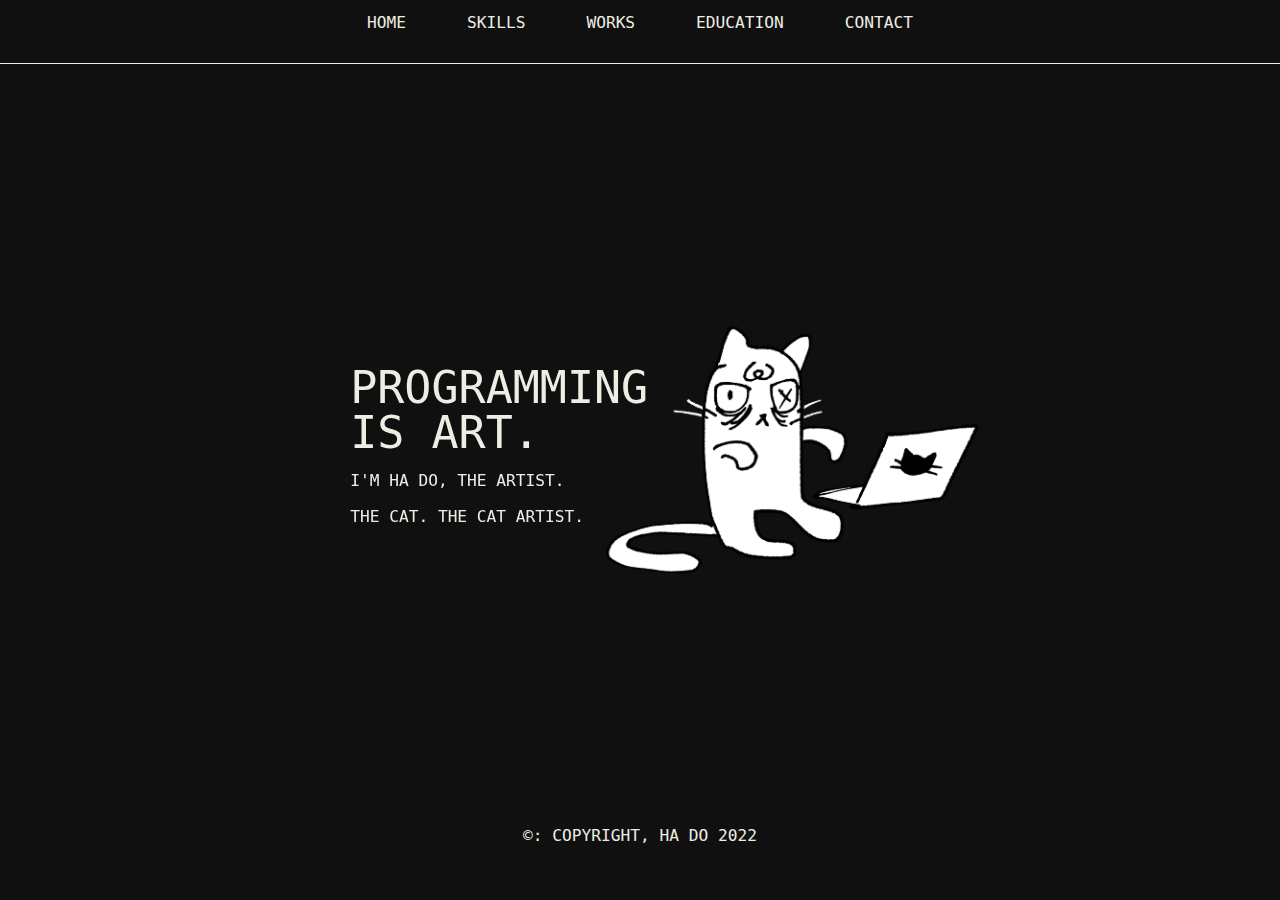
==== html/index.html @ 06511778 "new portfolio" ====
<!DOCTYPE html>
<html lang="en"> 
<head> 
	<meta charset="utf-8">
	<meta http-equiv="X-UA-Compatible" content="IE-edge">
	<meta name="viewport" content="width=device-width, initial-scale=1">
	<title>Ha Do</title> 
	<link href="../css/style.css" type="text/css" rel="stylesheet" />
	<link rel="stylesheet" href="https://unpkg.com/aos@next/dist/aos.css" />
	<script type="text/javascript" src="../js/script.js"></script>
</head> 
<body> 
	<div class="header">
		<nav>
			<a href="#home">Home</a>
			<a href="#skills">Skills</a>				
			<a href="#works">Works</a>
			<a href="#eduction">Education</a>
			<a href="#contact">Contact</a>
		</nav>
	</div>
	<div class="container">
		
		<section id="home">
			<div>
				<p>Programming<br/>is art.</p>
				<p>I'm Ha Do, the artist.</p>
				<p>The cat. The cat artist.</p>
				<br/><br/>
			</div>
			<div>
				<img src="img/catwhitewhis.png" style="width: 30vw;">
			</div>
			
		</section>
		<section id="skills">
			<div>
				<div data-aos="fade-down"
				data-aos-easing="linear"
				data-aos-duration="1500"><img src="img/down.png" />
			</div>
			<div data-aos="fade-down"
			data-aos-easing="linear"
			data-aos-duration="1500"><img src="img/computer.png" />
		</div>
		
		
	</div>
</section>
<section id="works">
	<h1>Works</h1>
</section>
<section id="eduction">
	<h1>Education</h1>
</section>
<section id="contact">
	<h1>Contact</h1>
</section>

</div>
<div class="footer">
	<p>&copy: Copyright, Ha Do 2022</p>
</div>
<script src="https://unpkg.com/aos@next/dist/aos.js"></script>
<script>
	AOS.init();
</script>
</body> 
</html>
---- css/style.css ----
html{
	width: 100%;
	height: 100%;
	font-family: monospace;
	font-size: 1.8vh;
	color: #EEEDE4;
	text-transform: uppercase;
}
body{ 
	height: 100vh; 
	width: 100vw;
	margin: 0;
    

}
.container{
	width: 100%;
	height: 100%;
	scroll-behavior: smooth;
	scroll-snap-type: y mandatory;
	overflow-y: scroll;
}
section{
	display: flex;
	justify-content: center;
	align-items: center;
	width: 100vw;
	height: 100vh;
	scroll-snap-align: center;
	background: #101010;
}

#home{

}

#home div p:nth-child(1){
	font-size: 5vh;
	line-height: 5vh;
	margin-bottom: 0;
}
#home div:nth-child(1){
	position: relative;
	right: -4vw;
}


#skills div:nth-child(1){

	width: 50vw;
}
#skillsimg{
	position: relative;
	transform: translateY(150px);
	opacity: 0;
	transition: 1s all ease;
}
#skillsimg.active{
	transform: translateY(0);
	opacity: 1;
}

#skills div img:nth-of-type(1){
	left: 20vw;
	top: 7%;
	width: 57vh;
}
#skills div img:nth-of-type(2){
	left: 10vw;
	top: 35%;
	width: 57vh;
}

.header{
	position: fixed;
	top: 0;
	left: 0;
	width: 100%;
	height: 7%;
	color: #EEEDE4;
	background: #101010;
	display: inline-block;
	justify-content: center;
	border-bottom: 1px solid #EEEDE4;
}

.footer{
	background: #101010;
	position: fixed;
	bottom: 1%;
	left: 0;
	width: 100%;
	height: 9%;
	color: #EEEDE4;
	text-align: center;
}

}
.footer p{
}

.header nav{
	text-align: center;
	margin-top: 1%;
}
.header nav a{
	color: #EEEDE4;
	text-decoration: none;
	padding: 0 2%;
}
.header nav a:hover{
	text-decoration: underline;
	cursor: crosshair;
}
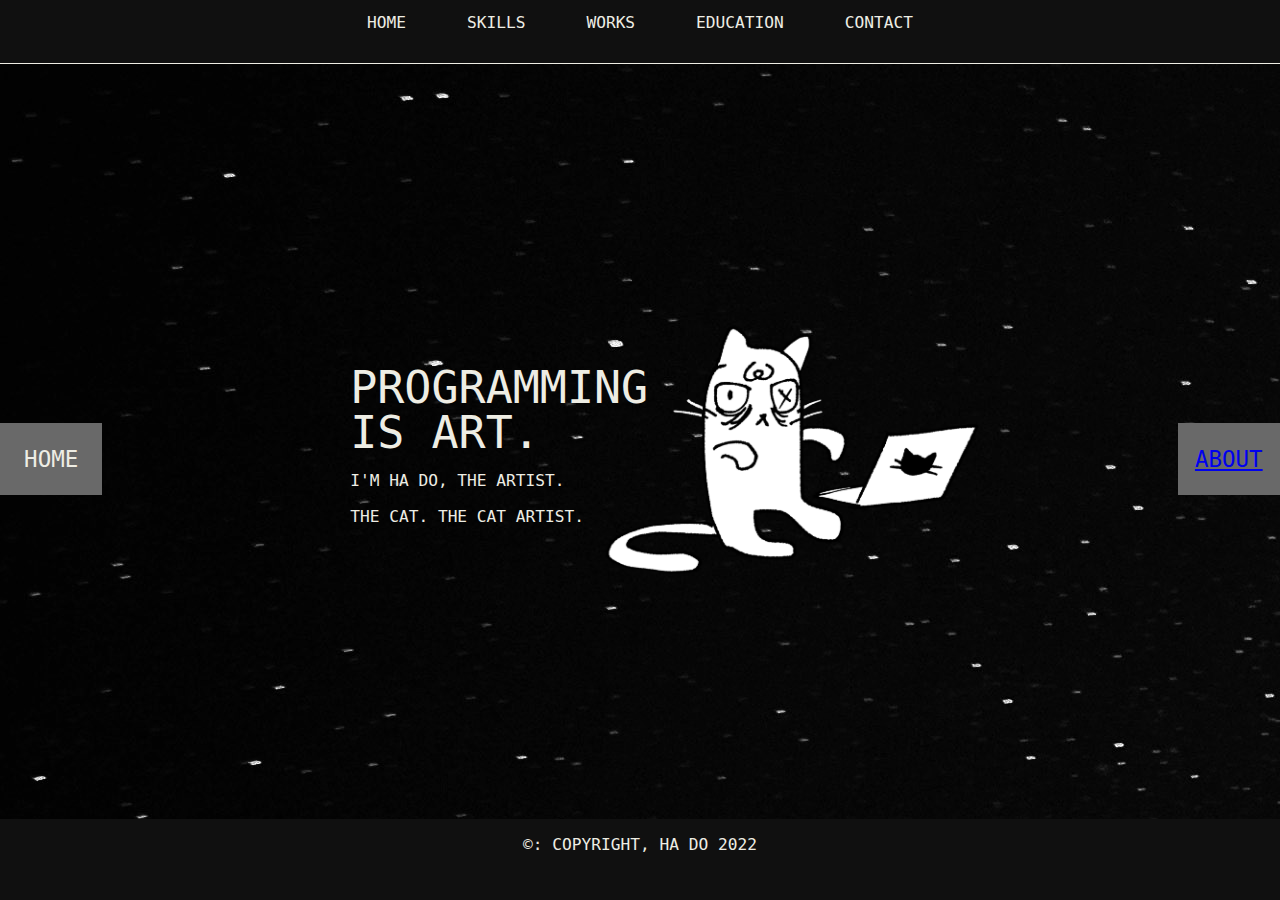
==== commit 6f8b2e3c: "wip: about, contact" ====
--- a/html/index.html
+++ b/html/index.html
@@ -6,8 +6,7 @@
 	<meta name="viewport" content="width=device-width, initial-scale=1">
 	<title>Ha Do</title> 
 	<link href="../css/style.css" type="text/css" rel="stylesheet" />
-	<link rel="stylesheet" href="https://unpkg.com/aos@next/dist/aos.css" />
-	<script type="text/javascript" src="../js/script.js"></script>
+	<script type="text/javascript" src="../js/script.js" defer></script>
 </head> 
 <body> 
 	<div class="header">
@@ -15,14 +14,22 @@
 			<a href="#home">Home</a>
 			<a href="#skills">Skills</a>				
 			<a href="#works">Works</a>
-			<a href="#eduction">Education</a>
+			<a href="#education">Education</a>
 			<a href="#contact">Contact</a>
 		</nav>
 	</div>
+	<div id="leftmenu"><p>Home</p></div>
+	<div id="rightmenu">
+		<a href="#" class="openSideNav">About</a>
+	</div>
+	<!-- <div id="about">
+		<a href="#" class="closeBtn">x</a>
+		<p>I am a junior Software Engineering student inspired to learn and apply knowledge to make this world an innovative, creative, and kind place! Welcome to Ha's space, dark, eerie but fluffy and comical.</p>
+	</div> -->
 	<div class="container">
 		
 		<section id="home">
-			<div>
+			<div class="fup">
 				<p>Programming<br/>is art.</p>
 				<p>I'm Ha Do, the artist.</p>
 				<p>The cat. The cat artist.</p>
@@ -35,35 +42,106 @@
 		</section>
 		<section id="skills">
 			<div>
-				<div data-aos="fade-down"
-				data-aos-easing="linear"
-				data-aos-duration="1500"><img src="img/down.png" />
+				<img class="fdown" data-delay=.4s src="img/down.png" />
+				<img class="fup" data-delay=.5s src="img/computer.png"/>
 			</div>
-			<div data-aos="fade-down"
-			data-aos-easing="linear"
-			data-aos-duration="1500"><img src="img/computer.png" />
-		</div>
-		
+			<div>
+				<ul >
+					<h2>Language</h2>
+					<li>Java</li>
+					<li>SQL</li>
+					<li>HTML5/CSS/JS</li>
+					<li>Python</li>
+					<li>R</li>
+				</ul>
+				<ul >
+					<h2>Tool</h2>
+					<li>NetBeans</li>
+					<li>Sublime</li>
+					<li>Eclipse</li>
+					<li>R Studio</li>
+				</ul>
+				<ul >
+					<h2>Other</h2>
+					<li>Git</li>
+					<li>OOP</li>
+					<li>Algorithms</li>
+					<li>Data Structures</li>
+					<li>Operating Systems</li>
+				</ul>
+
+			</div>
+		</section>
+		<section id="works">
+			<div>
+				<div>
+
+					<a href="https://github.com/dnhaa/demo5.git"><img src="img/plantshop.png" ></a>
+					<div class="fright">
+						<h2>
+							Plant Shop Website Application
+						</h2>
+						<p>A website for admin to manage plants and customers to sign up, buy and view orders, using MVC2, JSP, and SQL.</p>
+					</div>
+				</div>
+
+				<div>
+					<div class="fleft">
+						<h2>
+							Ha Do Portfolio
+						</h2>
+						<p>A personal project to introduce myself, using HTML/CSS/JS for web design and ibisPaint X for illustration.</p>
+					</div>
+					<a href="https://github.com/dnhaa/MyPortfolio.git"><img src="img/portfolio.png" ></a>
+				</div>
+			</div>
+		</section>
+		<section id="education">
+			<div>
+				<img class="fdown" src="img/catplant.png" />
+				<img class="fup" src="img/book.png"/>
+			</div>
+			<div>
+				<table>
+					<tr>
+						<th>Year</th>
+						<th>Institution</th>
+						<th>GPA</th>
+					</tr>
+					<tr>
+						<td>2020 - Current</td>
+						<td>FPT University<br/>-HCMC-</td>
+						<td>8.67/10</td>
+					</tr>
+					<tr>
+						<td>2019 - 2020</td>
+						<td>University of Calgary<br/>-Canada-</td>
+						<td>3.75/4.0</td>
+					</tr>
+					<tr>
+						<td>2016 - 2019</td>
+						<td>Gia Dinh High school<br/>-HCMC-</td>
+						<td>8.5/10</td>
+						
+					</tr>
+				</table>
+			</div>
+			
+			
+		</section>
+		<section id="contact">
+			<div>
+				<a href="mailto:elnganha@gmail.com"><img src="img/mail.png"></a>
+				<a href="https://www.linkedin.com/in/dnhaa/"><img src="img/linkedin.png"></a>
+				<a href="https://github.com/dnhaa"><img src="img/git.png"></a>
+				<a href="https://www.instagram.com/elnganha/"><img src="img/insta.png"></a>
+				<a href="https://www.facebook.com/elnganha/"><img src="img/facebook.png"></a>
+			</div>		
+		</section>
 		
 	</div>
-</section>
-<section id="works">
-	<h1>Works</h1>
-</section>
-<section id="eduction">
-	<h1>Education</h1>
-</section>
-<section id="contact">
-	<h1>Contact</h1>
-</section>
-
-</div>
-<div class="footer">
-	<p>&copy: Copyright, Ha Do 2022</p>
-</div>
-<script src="https://unpkg.com/aos@next/dist/aos.js"></script>
-<script>
-	AOS.init();
-</script>
+	<div class="footer">
+		<p>&copy: Copyright, Ha Do 2022</p>
+	</div>
 </body> 
 </html>--- a/css/style.css
+++ b/css/style.css
@@ -5,6 +5,11 @@
 	font-size: 1.8vh;
 	color: #EEEDE4;
 	text-transform: uppercase;
+	/*background-image: url("../html/img/space.jpg");*/
+
+}
+::-webkit-scrollbar {
+    display: none;
 }
 body{ 
 	height: 100vh; 
@@ -28,7 +33,9 @@
 	height: 100vh;
 	scroll-snap-align: center;
 	background: #101010;
-}
+	background-image: url("../html/img/space.jpg");
+}
+
 
 #home{
 
@@ -47,29 +54,131 @@
 
 #skills div:nth-child(1){
 
-	width: 50vw;
-}
-#skillsimg{
+	width: 35vw;
+	transform: translateX(7vw);
+}
+
+
+#skills div img:nth-of-type(1){
+	width: 56vh;
 	position: relative;
-	transform: translateY(150px);
-	opacity: 0;
-	transition: 1s all ease;
-}
-#skillsimg.active{
-	transform: translateY(0);
-	opacity: 1;
-}
-
-#skills div img:nth-of-type(1){
-	left: 20vw;
-	top: 7%;
-	width: 57vh;
+	z-index: 9;
+	transform: translateY(8vh);
 }
 #skills div img:nth-of-type(2){
-	left: 10vw;
-	top: 35%;
-	width: 57vh;
-}
+	transform: translateY(-8vh);
+	width: 55vh;
+}
+#skills div:nth-child(2){
+	display: inline-flex;
+}
+#skills div:nth-child(2) ul{
+	margin: 0 0 0 4vw;
+	left: 8vw;
+}
+
+#skills div:nth-child(2) ul li{
+	list-style: none;
+}
+
+#works div div{
+  	display: flex;
+  	flex-direction: row;
+  	flex-wrap: wrap;
+
+}
+#works div div{
+	margin: 1vh 2vw;
+
+}
+
+#works div div div{
+
+	max-width: 20vw;
+	height: 23vh;
+	position: relative;
+}
+#works div div:nth-of-type(2) div{
+	margin-top: 2vh;
+	text-align: right;
+	flex-direction: column;
+}
+
+#works h2:nth-child(2){
+	right: 2vw;
+}
+
+#works img{
+	width: 20vw;
+	height: 23vh;
+	border: 1px solid #EEEDE4;
+	border-radius: 15px;
+}
+#works img:hover{
+	opacity: 75%;
+}
+
+#education div:nth-child(1){
+	float: right;
+	width: 25vw;
+	transform: translateX(7vw);
+}
+#education div:nth-child(1) img:nth-of-type(1){
+	width: 56vh;
+	position: relative;
+	z-index: 9;
+	transform: translateY(5vh);
+}
+#education div:nth-child(1) img:nth-of-type(2){
+	transform: translateY(-6vh);
+	width: 55vh;
+}
+#education table{
+	border: 1px solid #EEEDE4;
+	background: #101010;
+	margin-left: 9vw;
+	width: 25vw;
+	height: 40vh;
+}
+#education table th, td{
+	text-align: center;
+	border: 1px solid #EEEDE4;
+	width: 1vw;
+	height: 6vh;
+}
+#education table th{
+	color: #101010;
+	background: #EEEDE4;
+}
+#education table tr:hover{
+	color: #101010;
+	background: #EEEDE4;
+}
+
+#contact div{
+	background: #EEEDE4;
+	height: 30vh;
+	width: 32vw;
+	border-radius: 10px;
+	border: 4px double #EEEDE4;
+	display: flex;
+	flex-direction: row;
+	flex-wrap: wrap;
+	justify-content: center;
+	align-items: center;
+
+}
+#contact div a img {
+	width: 2vw;
+	padding: 0 1vw;
+}
+
+#contact div a img:hover {
+	width: 2.6vw;
+	transition-timing-function: ease;
+	transition: .3s;
+}
+
 
 .header{
 	position: fixed;
@@ -82,17 +191,19 @@
 	display: inline-block;
 	justify-content: center;
 	border-bottom: 1px solid #EEEDE4;
+	z-index: 10;
 }
 
 .footer{
 	background: #101010;
 	position: fixed;
-	bottom: 1%;
+	bottom: 0;
 	left: 0;
 	width: 100%;
 	height: 9%;
 	color: #EEEDE4;
 	text-align: center;
+	z-index: 10;
 }
 
 }
@@ -100,9 +211,11 @@
 }
 
 .header nav{
+	padding-top: 1%;
+	height: 100%;
 	text-align: center;
-	margin-top: 1%;
-}
+}
+
 .header nav a{
 	color: #EEEDE4;
 	text-decoration: none;
@@ -110,6 +223,115 @@
 }
 .header nav a:hover{
 	text-decoration: underline;
-	cursor: crosshair;
-}
-
+}
+.header nav a:after{
+	content: "";
+	width: 100%;
+	height: 100%;
+}
+
+#leftmenu{
+	width: 8vw;
+	height: 8vh;
+	background: dimgray;
+	position: fixed;
+	left: 0;
+	bottom: 45vh;
+	font-size: 2.5vh;
+	display: flex;
+	justify-content: center;
+	align-items: center;
+}
+
+#rightmenu{
+	width: 8vw;
+	height: 8vh;
+	background: dimgray;
+	position: fixed;
+	right: 0;
+	bottom: 45vh;
+	font-size: 2.5vh;
+	display: flex;
+	justify-content: center;
+	align-items: center;
+	z-index: 10;
+}
+/*#about{
+	height: 100vh;
+	width: 100vw;
+	text-align: center;
+	position: fixed;
+	top: 0;
+	left: 0;
+	background: #000;
+	transition: 0.5s;
+	overflow-x: hidden;
+	opacity: 0;
+}
+#about .closeBtn{
+	position: absolute;
+	top: 0;
+	right: 2vw;
+	margin: 5vw;
+}*/
+
+
+
+
+@keyframes float-down{
+	0%{
+		transform: translateY(-6vh);
+		opacity: 0;
+	}
+	25%{
+		transform: translateY(-2vh);
+		opacity: 0.5;
+	}
+}
+@keyframes float-up{
+	0%{
+		transform: translateY(6vh);
+		opacity: 0;
+	}
+	25%{
+		transform: translateY(2vh);
+		opacity: 0.5;
+	}
+}
+@keyframes float-left{
+	0%{
+		transform: translateX(6vw);
+		opacity: 0;
+	}
+	25%{
+		transform: translateX(2vw);
+		opacity: 0.5;
+	}
+}
+@keyframes float-right{
+	0%{
+		transform: translateX(-6vw);
+		opacity: 0;
+	}
+	25%{
+		transform: translateX(-2vw);
+		opacity: 0.5;
+	}
+}
+
+
+/*@media{
+	#skills div img:nth-child(1){
+		animation-name: float-down;
+		
+		animation-duration: 2.5s;
+		
+	}
+	#skills div img:nth-child(2){
+		animation-name: float-up;
+		animation-duration: 2.5s;
+	}
+}
+*/
+/*animation-iteration-count: infinite;*/
+/*animation-delay: 1s;*/